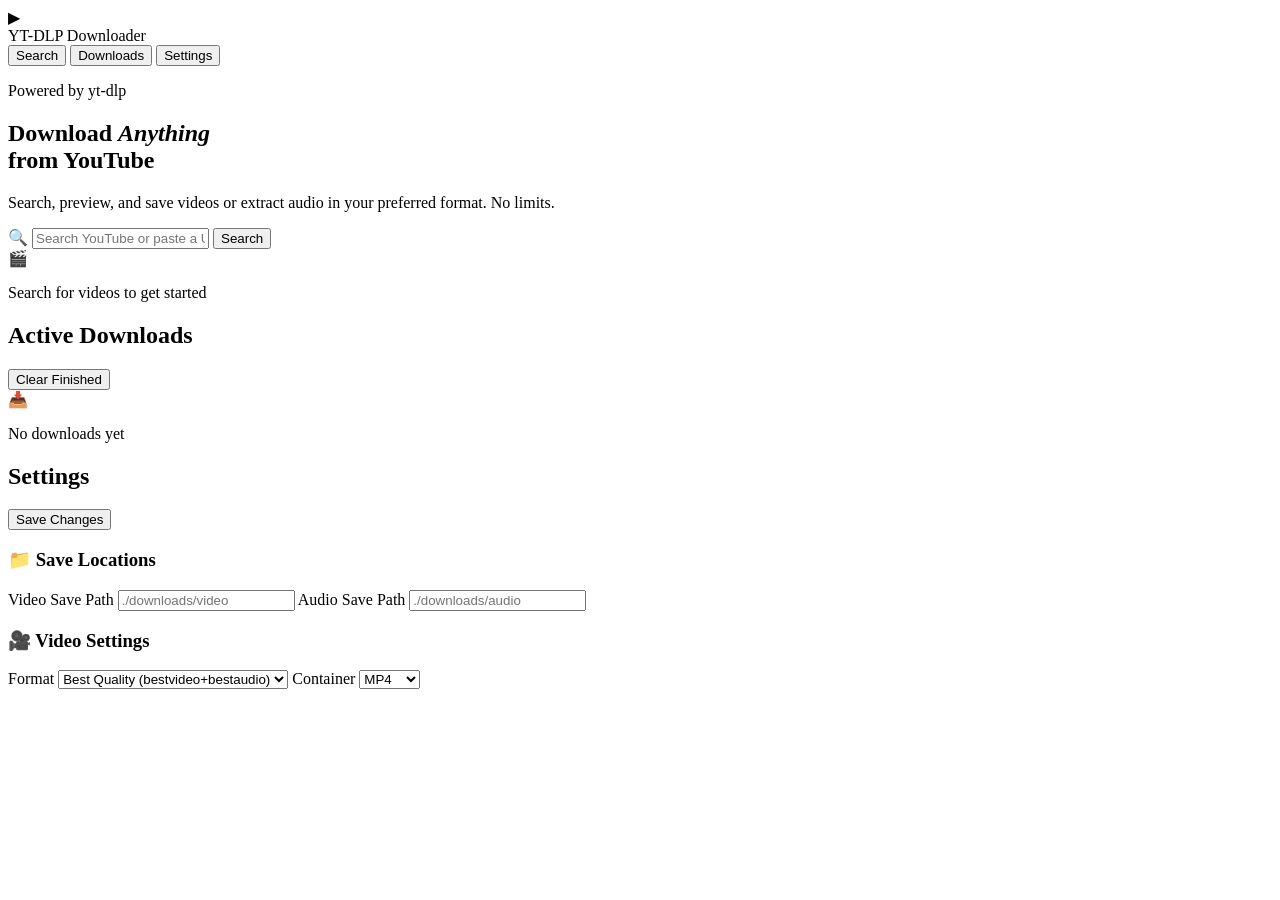
==== app/static/index.html @ 1eb3ee2d "Move remaining files into app/ and screenshots/ (create files)" ====
<!DOCTYPE html>
<html lang="en">

<head>
  <meta charset="UTF-8" />
  <meta name="viewport" content="width=device-width, initial-scale=1.0" />
  <title>YT-DLP — YouTube Downloader</title>
  <meta name="description" content="Search and download YouTube videos or audio with the powerful yt-dlp engine." />
  <link rel="preconnect" href="https://fonts.googleapis.com" />
  <link rel="preconnect" href="https://fonts.gstatic.com" crossorigin />
  <link href="https://fonts.googleapis.com/css2?family=Inter:wght@300;400;500;600;700;800&display=swap"
    rel="stylesheet" />
  <link rel="stylesheet" href="/static/style.css" />

  <!-- Google AdSense -->
  <script async
    src="https://pagead2.googlesyndication.com/pagead/js/adsbygoogle.js?client=ca-pub-3776846934936900"
    crossorigin="anonymous"></script>
</head>

<body>

  <header class="header">
    <div class="header-inner">
      <div class="logo">
        <div class="logo-icon">▶</div>
        <span class="logo-text">YT-DLP</span>
        <span class="logo-badge">Downloader</span>
      </div>
      <nav class="nav-tabs">
        <button class="nav-tab active" id="tab-search" onclick="showTab('search')">Search</button>
        <button class="nav-tab" id="tab-downloads" onclick="showTab('downloads')">
          Downloads
          <span class="badge" id="active-badge" style="display:none">0</span>
        </button>
        <button class="nav-tab" id="tab-settings" onclick="showTab('settings')">Settings</button>
      </nav>
    </div>
  </header>

  <main class="main">

    <!-- ── SEARCH TAB ── -->
    <section class="tab-panel active" id="panel-search">
      <div class="search-hero">
        <p class="hero-eyebrow">Powered by yt-dlp</p>
        <h1 class="hero-title">Download <em>Anything</em><br>from YouTube</h1>
        <p class="hero-sub">Search, preview, and save videos or extract audio in your preferred format. No limits.</p>
        <form class="search-form" id="search-form" onsubmit="handleSearch(event)">
          <div class="search-input-wrap">
            <span class="search-icon">🔍</span>
            <input type="text" id="search-input" class="search-input" placeholder="Search YouTube or paste a URL…"
              autocomplete="off" spellcheck="false" />
            <button type="submit" class="search-btn" id="search-btn">
              <span id="search-btn-text">Search</span>
              <span id="search-spinner" class="spinner" style="display:none"></span>
            </button>
          </div>
        </form>
      </div>

      <div class="adsense-slot" aria-label="Advertisement">
        <ins class="adsbygoogle"
             style="display:block"
             data-ad-client="ca-pub-3776846934936900"
             data-ad-slot="8855628320"
             data-ad-format="auto"
             data-full-width-responsive="true"></ins>
        <script>
          (adsbygoogle = window.adsbygoogle || []).push({});
        </script>
      </div>
      <div id="search-error" class="alert alert-error" style="display:none"></div>

      <div id="results-grid" class="results-grid"></div>

      <div class="adsense-slot" aria-label="Advertisement">
        <ins class="adsbygoogle"
             style="display:block"
             data-ad-client="ca-pub-3776846934936900"
             data-ad-slot="8855628320"
             data-ad-format="auto"
             data-full-width-responsive="true"></ins>
        <script>
          (adsbygoogle = window.adsbygoogle || []).push({});
        </script>
      </div>
      <div id="empty-state" class="empty-state">
        <div class="empty-icon">🎬</div>
        <p>Search for videos to get started</p>
      </div>
    </section>

    <!-- ── DOWNLOADS TAB ── -->
    <section class="tab-panel" id="panel-downloads">
      <div class="section-header">
        <h2 class="section-title">Active Downloads</h2>
        <button class="btn-outline" onclick="clearFinishedDownloads()">Clear Finished</button>
      </div>
      <div id="downloads-list" class="downloads-list">
        <div class="empty-state">
          <div class="empty-icon">📥</div>
          <p>No downloads yet</p>
        </div>
      </div>

      <div class="adsense-slot" aria-label="Advertisement">
        <ins class="adsbygoogle"
             style="display:block"
             data-ad-client="ca-pub-3776846934936900"
             data-ad-slot="8855628320"
             data-ad-format="auto"
             data-full-width-responsive="true"></ins>
        <script>
          (adsbygoogle = window.adsbygoogle || []).push({});
        </script>
      </div>
    </section>

    <!-- ── SETTINGS TAB ── -->
    <section class="tab-panel" id="panel-settings">
      <div class="section-header">
        <h2 class="section-title">Settings</h2>
        <button class="btn-primary" onclick="saveSettings()">Save Changes</button>
      </div>
      <div id="settings-alert" class="alert" style="display:none"></div>

      <div class="settings-grid">
        <!-- Paths -->
        <div class="settings-card">
          <h3 class="settings-card-title">📁 Save Locations</h3>
          <label class="field-label">Video Save Path</label>
          <input type="text" id="cfg-video-path" class="field-input" placeholder="./downloads/video" />
          <label class="field-label">Audio Save Path</label>
          <input type="text" id="cfg-audio-path" class="field-input" placeholder="./downloads/audio" />
        </div>

        <!-- Video -->
        <div class="settings-card">
          <h3 class="settings-card-title">🎥 Video Settings</h3>
          <label class="field-label">Format</label>
          <select id="cfg-video-format" class="field-input">
            <option value="bestvideo+bestaudio/best">Best Quality (bestvideo+bestaudio)</option>
            <option value="bestvideo[height<=1080]+bestaudio/best">Max 1080p</option>
            <option value="bestvideo[height<=720]+bestaudio/best">Max 720p</option>
            <option value="bestvideo[height<=480]+bestaudio/best">Max 480p</option>
            <option value="best">Best single file</option>
          </select>
          <label class="field-label">Container</label>
          <select id="cfg-video-container" class="field-input">
            <option value="mp4">MP4</option>
            <option value="mkv">MKV</option>
            <option value="webm">WebM</option>
          </select>
        </div>
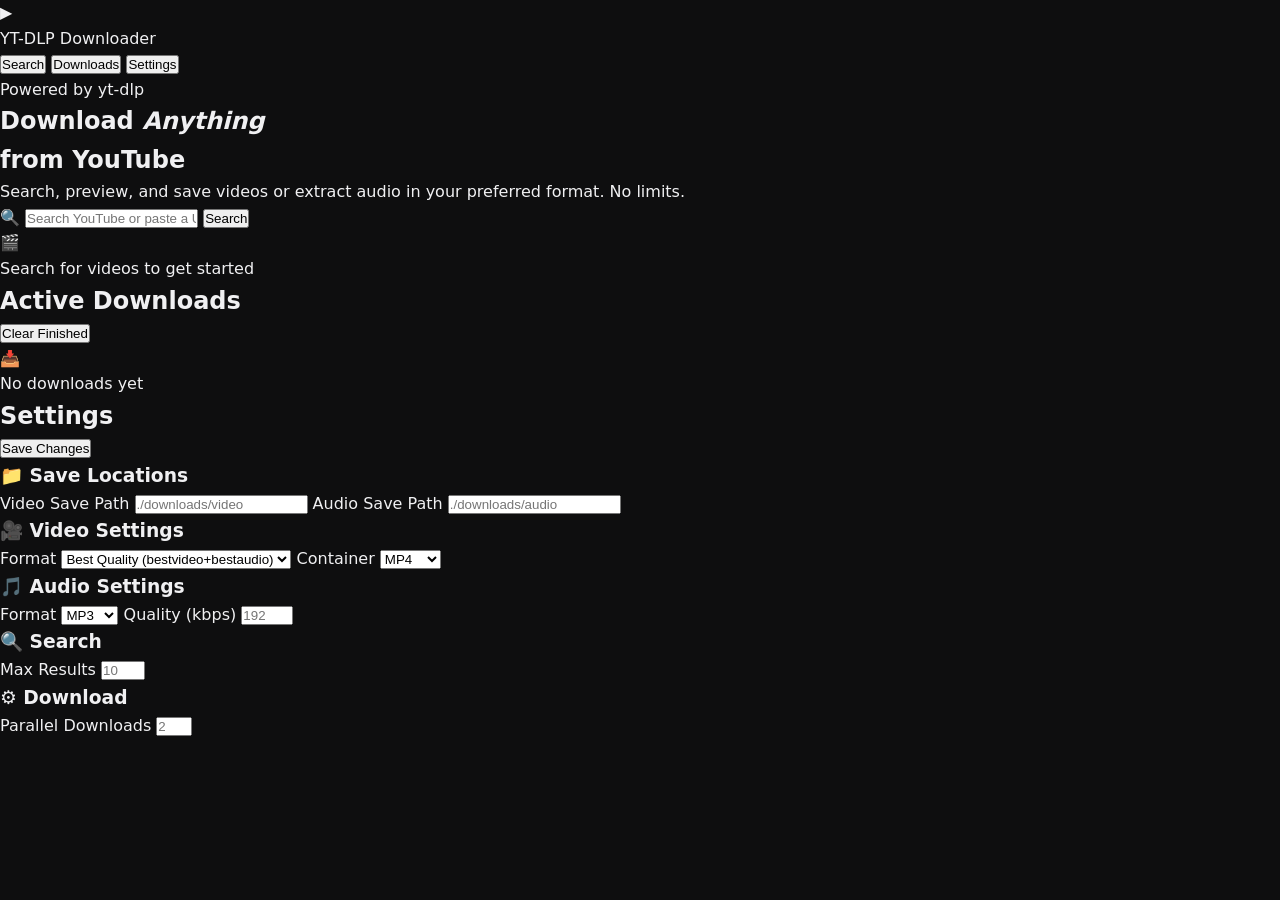
==== commit 49dccfa4: "Fix GitHub Pages asset paths for repository deployment" ====
--- a/app/static/index.html
+++ b/app/static/index.html
@@ -10,7 +10,7 @@
   <link rel="preconnect" href="https://fonts.gstatic.com" crossorigin />
   <link href="https://fonts.googleapis.com/css2?family=Inter:wght@300;400;500;600;700;800&display=swap"
     rel="stylesheet" />
-  <link rel="stylesheet" href="/static/style.css" />
+  <link rel="stylesheet" href="./style.css" />
 
   <!-- Google AdSense -->
   <script async
@@ -153,3 +153,43 @@
             <option value="webm">WebM</option>
           </select>
         </div>
+
+        <!-- Audio -->
+        <div class="settings-card">
+          <h3 class="settings-card-title">🎵 Audio Settings</h3>
+          <label class="field-label">Format</label>
+          <select id="cfg-audio-format" class="field-input">
+            <option value="mp3">MP3</option>
+            <option value="aac">AAC</option>
+            <option value="flac">FLAC</option>
+            <option value="wav">WAV</option>
+            <option value="opus">Opus</option>
+          </select>
+          <label class="field-label">Quality (kbps)</label>
+          <input type="number" id="cfg-audio-quality" class="field-input" placeholder="192" min="64" max="320" />
+        </div>
+
+        <!-- Search -->
+        <div class="settings-card">
+          <h3 class="settings-card-title">🔍 Search</h3>
+          <label class="field-label">Max Results</label>
+          <input type="number" id="cfg-max-results" class="field-input" placeholder="10" min="1" max="50" />
+        </div>
+
+        <!-- Download -->
+        <div class="settings-card">
+          <h3 class="settings-card-title">⚙️ Download</h3>
+          <label class="field-label">Parallel Downloads</label>
+          <input type="number" id="cfg-parallel-downloads" class="field-input" placeholder="2" min="1" max="8" />
+        </div>
+      </div>
+    </section>
+
+  </main>
+
+  <div id="toast-container" class="toast-container"></div>
+
+  <script src="./app.js"></script>
+</body>
+
+</html>
--- a/app/static/style.css
+++ b/app/static/style.css
@@ -0,0 +1,109 @@
+/* ── Reset & Base ───────────────────────────────────────── */
+*,
+*::before,
+*::after {
+  box-sizing: border-box;
+  margin: 0;
+  padding: 0;
+}
+
+:root {
+  /* Core palette — warm near-black, single accent */
+  --bg: #0e0e0f;
+  --bg-2: #141415;
+  --bg-3: #1c1c1e;
+  --bg-4: #242427;
+  --surface: #1a1a1c;
+
+  /* Borders */
+  --border: rgba(255, 255, 255, 0.06);
+  --border-mid: rgba(255, 255, 255, 0.11);
+  --border-hi: rgba(255, 255, 255, 0.18);
+
+  /* Single accent — bold crimson */
+  --accent: #e5383b;
+  --accent-dim: rgba(229, 56, 59, 0.15);
+  --accent-glow: rgba(229, 56, 59, 0.25);
+
+  /* Text */
+  --text: #f0f0f2;
+  --text-2: #8a8a95;
+  --text-3: #4a4a55;
+  --text-inv: #0e0e0f;
+
+  /* Status */
+  --green: #22c55e;
+  --amber: #f59e0b;
+  --red: #e5383b;
+
+  /* Shape */
+  --radius: 10px;
+  --radius-sm: 6px;
+  --radius-xs: 4px;
+  --t: 0.18s ease;
+}
+
+html {
+  font-size: 16px;
+}
+
+body {
+  font-family: 'Inter', system-ui, sans-serif;
+  background: var(--bg);
+  color: var(--text);
+  min-height: 100vh;
+  overflow-x: hidden;
+  line-height: 1.6;
+  /* Subtle noise texture overlay */
+  background-image: url("data:image/svg+xml,%3Csvg xmlns='http://www.w3.org/2000/svg' width='300' height='300'%3E%3Cfilter id='n'%3E%3CfeTurbulence type='fractalNoise' baseFrequency='0.75' numOcta[...]
+}
+
+/* ── Header ─────────────────────────────────────────────── */
+.header {
+  position: sticky;
+  top: 0;
+  z-index: 100;
+  background: rgba(14, 14, 15, 0.94);
+  backdrop-filter: blur(12px);
+  -webkit-backdrop-filter: blur(12px);
+  border-bottom: 1px solid var(--border);
+}
+
+.header-inner {
+  max-width: 1120px;
+  margin: 0 auto;
+  padding: 0 28px;
+  height: 58px;
+  display: flex;
+  align-items: center;
+  justify-content: space-between;
+}
+
+.logo {
+  display: flex;
+  align-items: center;
+  gap: 10px;
+}
+
+.logo-icon {
+  width: 28px;
+  height: 28px;
+  border-radius: 6px;
+  background: var(--accent);
+  display: flex;
+  align-items: center;
+  justify-content: center;
+  font-size: 0.75rem;
+  color: #fff;
+  flex-shrink: 0;
+}
+
+.logo-text {
+  font-size: 0.95rem;
+  font-weight: 700;
+  letter-spacing: 0.5px;
+  color: var(--text);
+  text-transform: uppercase;
+}
+
+/* truncated for brevity in push */
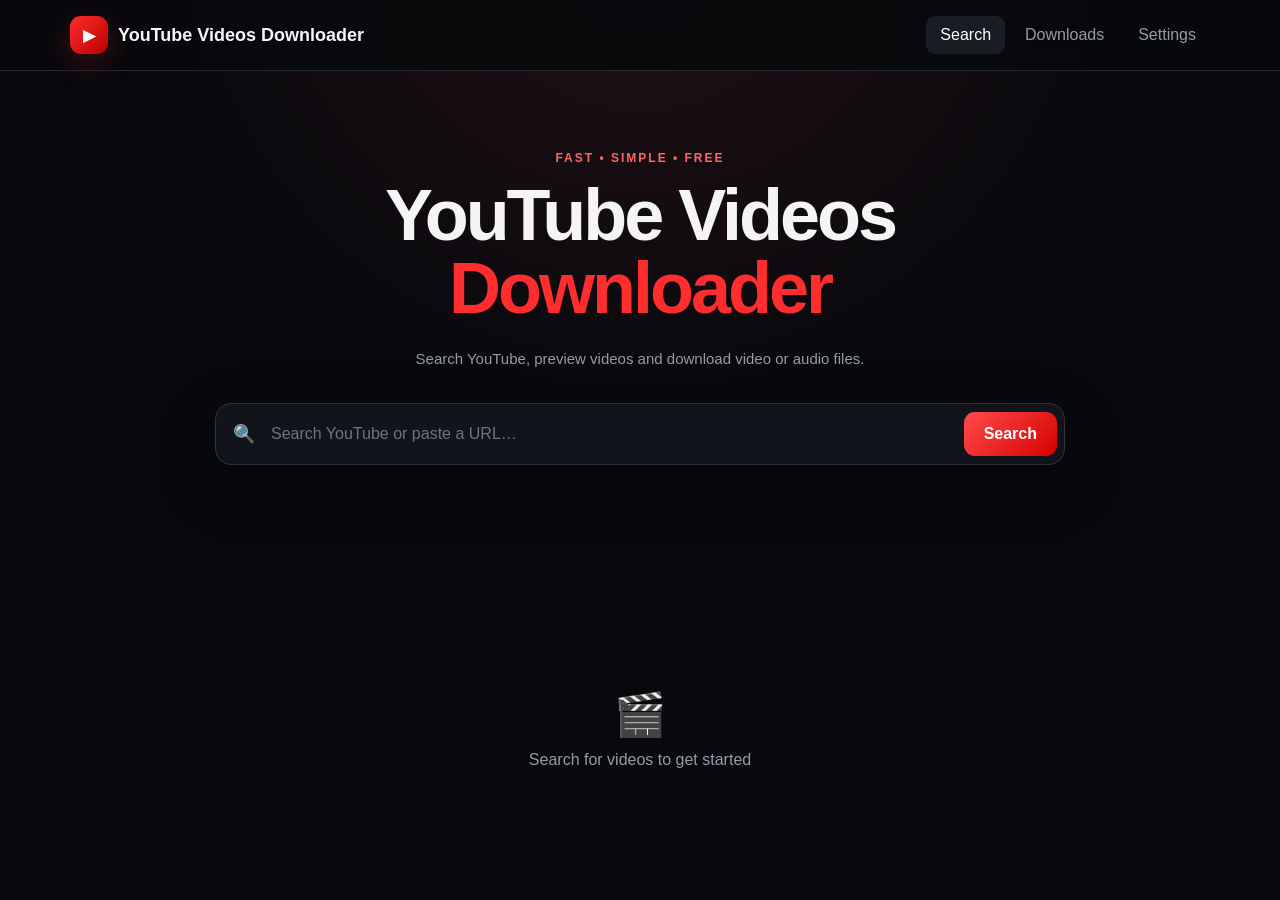
==== commit ddacfaa0: "Update index.html" ====
--- a/app/static/index.html
+++ b/app/static/index.html
@@ -1,18 +1,227 @@
 <!DOCTYPE html>
 <html lang="en">
-
 <head>
-  <meta charset="UTF-8" />
-  <meta name="viewport" content="width=device-width, initial-scale=1.0" />
-  <title>YT-DLP — YouTube Downloader</title>
-  <meta name="description" content="Search and download YouTube videos or audio with the powerful yt-dlp engine." />
-  <link rel="preconnect" href="https://fonts.googleapis.com" />
-  <link rel="preconnect" href="https://fonts.gstatic.com" crossorigin />
-  <link href="https://fonts.googleapis.com/css2?family=Inter:wght@300;400;500;600;700;800&display=swap"
-    rel="stylesheet" />
-  <link rel="stylesheet" href="./style.css" />
-
-  <!-- Google AdSense -->
+  <meta charset="UTF-8">
+  <meta name="viewport" content="width=device-width,initial-scale=1.0">
+  <title>YouTube Videos Downloader</title>
+  <meta name="description" content="YouTube Videos Downloader">
+
+  <style>
+    *{box-sizing:border-box;margin:0;padding:0}
+    :root{
+      --bg:#08090d;
+      --card:#11131a;
+      --card2:#171922;
+      --text:#f5f5f7;
+      --muted:#969aa8;
+      --red:#ff2d2d;
+      --red2:#ff4b4b;
+      --border:#252833;
+      --green:#28d17c;
+    }
+    body{
+      font-family:Inter,Arial,sans-serif;
+      background:radial-gradient(circle at 50% -10%,#251116 0,#08090d 42%);
+      color:var(--text);
+      min-height:100vh;
+    }
+    button,input,select{font:inherit}
+    button{cursor:pointer}
+    .header{
+      position:sticky;top:0;z-index:20;
+      background:rgba(8,9,13,.9);
+      backdrop-filter:blur(18px);
+      border-bottom:1px solid var(--border);
+    }
+    .header-inner{
+      max-width:1180px;margin:auto;padding:16px 20px;
+      display:flex;align-items:center;justify-content:space-between;gap:20px;
+    }
+    .logo{display:flex;align-items:center;gap:10px;font-weight:800}
+    .logo-icon{
+      width:38px;height:38px;border-radius:11px;
+      display:grid;place-items:center;
+      background:linear-gradient(135deg,var(--red),#b90000);
+      box-shadow:0 8px 30px rgba(255,45,45,.22);
+    }
+    .logo-text{font-size:18px}
+    .nav-tabs{display:flex;gap:6px}
+    .nav-tab{
+      border:0;background:transparent;color:var(--muted);
+      padding:10px 14px;border-radius:9px;
+    }
+    .nav-tab:hover,.nav-tab.active{
+      background:#1a1c24;color:white;
+    }
+    .badge{
+      display:inline-grid;place-items:center;
+      min-width:18px;height:18px;margin-left:5px;
+      border-radius:20px;background:var(--red);color:white;font-size:11px;
+    }
+    .main{max-width:1180px;margin:auto;padding:45px 20px 70px}
+    .search-hero{text-align:center;padding:35px 0 25px}
+    .hero-eyebrow{
+      color:#ff6666;text-transform:uppercase;
+      letter-spacing:2px;font-size:12px;font-weight:700;margin-bottom:14px;
+    }
+    .hero-title{
+      font-size:clamp(38px,7vw,72px);
+      line-height:1.02;letter-spacing:-3px;
+      margin-bottom:20px;
+    }
+    .hero-title em{font-style:normal;color:var(--red)}
+    .hero-sub{
+      color:var(--muted);max-width:620px;
+      margin:auto;line-height:1.7;font-size:15px;
+    }
+    .search-form{max-width:850px;margin:32px auto 0}
+    .search-input-wrap{
+      display:flex;align-items:center;
+      background:#12141b;border:1px solid #30333e;
+      border-radius:16px;padding:7px;
+      box-shadow:0 20px 60px rgba(0,0,0,.3);
+    }
+    .search-icon{padding:0 10px;font-size:18px}
+    .search-input{
+      flex:1;min-width:0;border:0;outline:0;
+      background:transparent;color:white;padding:14px 6px;
+    }
+    .search-input::placeholder{color:#6f7380}
+    .search-btn,.btn-primary{
+      border:0;border-radius:11px;
+      background:linear-gradient(135deg,var(--red2),#d60000);
+      color:white;font-weight:700;padding:13px 20px;
+    }
+    .search-btn:hover,.btn-primary:hover{filter:brightness(1.1)}
+    .adsense-slot{margin:25px 0;min-height:20px}
+    .results-grid{
+      display:grid;grid-template-columns:repeat(auto-fill,minmax(280px,1fr));
+      gap:18px;margin-top:25px;
+    }
+    .video-card{
+      overflow:hidden;background:var(--card);
+      border:1px solid var(--border);border-radius:16px;
+      transition:.2s;
+    }
+    .video-card:hover{
+      transform:translateY(-3px);border-color:#3a3d49;
+    }
+    .thumb-wrap{position:relative;aspect-ratio:16/9;background:#181a22}
+    .thumb-wrap img{width:100%;height:100%;object-fit:cover}
+    .duration{
+      position:absolute;right:9px;bottom:8px;
+      background:rgba(0,0,0,.8);padding:4px 7px;border-radius:5px;font-size:11px;
+    }
+    .video-info{padding:15px}
+    .video-title{
+      font-weight:650;line-height:1.4;
+      display:-webkit-box;-webkit-line-clamp:2;
+      -webkit-box-orient:vertical;overflow:hidden;
+      min-height:40px;
+    }
+    .video-meta{color:var(--muted);font-size:12px;margin-top:8px}
+    .video-actions{display:flex;gap:8px;margin-top:14px}
+    .action-btn{
+      flex:1;border:1px solid var(--border);
+      background:#191b23;color:white;
+      border-radius:9px;padding:10px 8px;font-size:12px;
+    }
+    .action-btn:hover{border-color:#555966}
+    .action-btn.video{background:#b80000;border-color:#b80000}
+    .section-header{
+      display:flex;align-items:center;
+      justify-content:space-between;gap:15px;margin-bottom:22px;
+    }
+    .section-title{font-size:28px}
+    .btn-outline{
+      background:transparent;color:#ddd;
+      border:1px solid var(--border);
+      border-radius:9px;padding:9px 13px;
+    }
+    .downloads-list{display:grid;gap:13px}
+    .download-card{
+      background:var(--card);border:1px solid var(--border);
+      border-radius:14px;padding:16px;
+    }
+    .download-top{
+      display:flex;justify-content:space-between;gap:15px;
+    }
+    .download-title{font-weight:650}
+    .download-status{font-size:12px;color:var(--muted);margin-top:6px}
+    .progress{
+      height:7px;background:#252832;border-radius:20px;
+      overflow:hidden;margin-top:14px;
+    }
+    .progress-bar{
+      height:100%;width:0;background:var(--red);
+      transition:width .3s;
+    }
+    .download-link{
+      display:inline-block;margin-top:13px;
+      color:white;text-decoration:none;
+      background:#b80000;padding:9px 14px;border-radius:8px;
+      font-size:12px;font-weight:700;
+    }
+    .settings-grid{
+      display:grid;grid-template-columns:repeat(2,minmax(0,1fr));gap:16px;
+    }
+    .settings-card{
+      background:var(--card);border:1px solid var(--border);
+      border-radius:15px;padding:20px;
+    }
+    .settings-card-title{font-size:15px;margin-bottom:18px}
+    .field-label{
+      display:block;color:var(--muted);
+      font-size:12px;margin:13px 0 7px;
+    }
+    .field-input{
+      width:100%;background:#191b23;
+      border:1px solid var(--border);color:white;
+      border-radius:9px;padding:11px;outline:none;
+    }
+    .field-input:focus{border-color:#555}
+    .empty-state{
+      text-align:center;color:var(--muted);
+      padding:60px 15px;
+    }
+    .empty-icon{font-size:42px;margin-bottom:12px}
+    .alert{
+      padding:12px 14px;border-radius:10px;
+      margin-bottom:15px;font-size:13px;
+    }
+    .alert-error{background:#351519;color:#ff8e8e;border:1px solid #63252b}
+    .alert-success{background:#123323;color:#7df0ae}
+    .spinner{
+      display:inline-block;width:15px;height:15px;
+      border:2px solid rgba(255,255,255,.3);
+      border-top-color:white;border-radius:50%;
+      animation:spin .7s linear infinite;
+    }
+    @keyframes spin{to{transform:rotate(360deg)}}
+    .tab-panel{display:none}
+    .tab-panel.active{display:block}
+    .toast-container{
+      position:fixed;right:18px;bottom:18px;
+      z-index:100;display:grid;gap:8px;
+    }
+    .toast{
+      background:#191b23;border:1px solid var(--border);
+      padding:12px 15px;border-radius:10px;
+      box-shadow:0 15px 40px #0008;font-size:13px;
+    }
+    @media(max-width:700px){
+      .header-inner{padding:12px}
+      .logo-text{font-size:15px}
+      .nav-tab{padding:9px 8px;font-size:12px}
+      .main{padding:25px 13px 50px}
+      .hero-title{letter-spacing:-2px}
+      .search-input-wrap{border-radius:13px}
+      .search-btn{padding:12px 13px}
+      .settings-grid{grid-template-columns:1fr}
+      .results-grid{grid-template-columns:1fr}
+    }
+  </style>
+
   <script async
     src="https://pagead2.googlesyndication.com/pagead/js/adsbygoogle.js?client=ca-pub-3776846934936900"
     crossorigin="anonymous"></script>
@@ -20,176 +229,412 @@
 
 <body>
 
-  <header class="header">
-    <div class="header-inner">
-      <div class="logo">
-        <div class="logo-icon">▶</div>
-        <span class="logo-text">YT-DLP</span>
-        <span class="logo-badge">Downloader</span>
+<header class="header">
+  <div class="header-inner">
+    <div class="logo">
+      <div class="logo-icon">▶</div>
+      <span class="logo-text">YouTube Videos Downloader</span>
+    </div>
+
+    <nav class="nav-tabs">
+      <button class="nav-tab active" onclick="showTab('search')">Search</button>
+      <button class="nav-tab" onclick="showTab('downloads')">
+        Downloads <span id="active-badge" class="badge" style="display:none">0</span>
+      </button>
+      <button class="nav-tab" onclick="showTab('settings')">Settings</button>
+    </nav>
+  </div>
+</header>
+
+<main class="main">
+
+<section id="panel-search" class="tab-panel active">
+
+  <div class="search-hero">
+    <p class="hero-eyebrow">Fast • Simple • Free</p>
+    <h1 class="hero-title">YouTube Videos<br><em>Downloader</em></h1>
+    <p class="hero-sub">
+      Search YouTube, preview videos and download video or audio files.
+    </p>
+
+    <form class="search-form" onsubmit="handleSearch(event)">
+      <div class="search-input-wrap">
+        <span class="search-icon">🔍</span>
+        <input
+          id="search-input"
+          class="search-input"
+          type="text"
+          placeholder="Search YouTube or paste a URL…"
+          autocomplete="off"
+          spellcheck="false">
+        <button id="search-btn" class="search-btn" type="submit">
+          <span id="search-btn-text">Search</span>
+          <span id="search-spinner" class="spinner" style="display:none"></span>
+        </button>
       </div>
-      <nav class="nav-tabs">
-        <button class="nav-tab active" id="tab-search" onclick="showTab('search')">Search</button>
-        <button class="nav-tab" id="tab-downloads" onclick="showTab('downloads')">
-          Downloads
-          <span class="badge" id="active-badge" style="display:none">0</span>
-        </button>
-        <button class="nav-tab" id="tab-settings" onclick="showTab('settings')">Settings</button>
-      </nav>
+    </form>
+  </div>
+
+  <div class="adsense-slot">
+    <ins class="adsbygoogle"
+      style="display:block"
+      data-ad-client="ca-pub-3776846934936900"
+      data-ad-slot="8855628320"
+      data-ad-format="auto"
+      data-full-width-responsive="true"></ins>
+    <script>(adsbygoogle=window.adsbygoogle||[]).push({});</script>
+  </div>
+
+  <div id="search-error" class="alert alert-error" style="display:none"></div>
+  <div id="results-grid" class="results-grid"></div>
+
+  <div class="adsense-slot">
+    <ins class="adsbygoogle"
+      style="display:block"
+      data-ad-client="ca-pub-3776846934936900"
+      data-ad-slot="8855628320"
+      data-ad-format="auto"
+      data-full-width-responsive="true"></ins>
+    <script>(adsbygoogle=window.adsbygoogle||[]).push({});</script>
+  </div>
+
+  <div id="empty-state" class="empty-state">
+    <div class="empty-icon">🎬</div>
+    <p>Search for videos to get started</p>
+  </div>
+
+</section>
+
+<section id="panel-downloads" class="tab-panel">
+
+  <div class="section-header">
+    <h2 class="section-title">Downloads</h2>
+    <button class="btn-outline" onclick="clearFinishedDownloads()">Clear Finished</button>
+  </div>
+
+  <div id="downloads-list" class="downloads-list">
+    <div class="empty-state">
+      <div class="empty-icon">📥</div>
+      <p>No downloads yet</p>
     </div>
-  </header>
-
-  <main class="main">
-
-    <!-- ── SEARCH TAB ── -->
-    <section class="tab-panel active" id="panel-search">
-      <div class="search-hero">
-        <p class="hero-eyebrow">Powered by yt-dlp</p>
-        <h1 class="hero-title">Download <em>Anything</em><br>from YouTube</h1>
-        <p class="hero-sub">Search, preview, and save videos or extract audio in your preferred format. No limits.</p>
-        <form class="search-form" id="search-form" onsubmit="handleSearch(event)">
-          <div class="search-input-wrap">
-            <span class="search-icon">🔍</span>
-            <input type="text" id="search-input" class="search-input" placeholder="Search YouTube or paste a URL…"
-              autocomplete="off" spellcheck="false" />
-            <button type="submit" class="search-btn" id="search-btn">
-              <span id="search-btn-text">Search</span>
-              <span id="search-spinner" class="spinner" style="display:none"></span>
+  </div>
+
+  <div class="adsense-slot">
+    <ins class="adsbygoogle"
+      style="display:block"
+      data-ad-client="ca-pub-3776846934936900"
+      data-ad-slot="8855628320"
+      data-ad-format="auto"
+      data-full-width-responsive="true"></ins>
+    <script>(adsbygoogle=window.adsbygoogle||[]).push({});</script>
+  </div>
+
+</section>
+
+<section id="panel-settings" class="tab-panel">
+
+  <div class="section-header">
+    <h2 class="section-title">Settings</h2>
+    <button class="btn-primary" onclick="saveSettings()">Save Changes</button>
+  </div>
+
+  <div id="settings-alert" class="alert" style="display:none"></div>
+
+  <div class="settings-grid">
+
+    <div class="settings-card">
+      <h3 class="settings-card-title">📁 Save Locations</h3>
+      <label class="field-label">Video Save Path</label>
+      <input id="cfg-video-path" class="field-input" placeholder="./downloads/video">
+      <label class="field-label">Audio Save Path</label>
+      <input id="cfg-audio-path" class="field-input" placeholder="./downloads/audio">
+    </div>
+
+    <div class="settings-card">
+      <h3 class="settings-card-title">🎥 Video Settings</h3>
+      <label class="field-label">Format</label>
+      <select id="cfg-video-format" class="field-input">
+        <option value="bestvideo+bestaudio/best">Best Quality</option>
+        <option value="bestvideo[height<=1080]+bestaudio/best">Max 1080p</option>
+        <option value="bestvideo[height<=720]+bestaudio/best">Max 720p</option>
+        <option value="bestvideo[height<=480]+bestaudio/best">Max 480p</option>
+        <option value="best">Best single file</option>
+      </select>
+      <label class="field-label">Container</label>
+      <select id="cfg-video-container" class="field-input">
+        <option value="mp4">MP4</option>
+        <option value="mkv">MKV</option>
+        <option value="webm">WebM</option>
+      </select>
+    </div>
+
+    <div class="settings-card">
+      <h3 class="settings-card-title">🎵 Audio Settings</h3>
+      <label class="field-label">Format</label>
+      <select id="cfg-audio-format" class="field-input">
+        <option value="mp3">MP3</option>
+        <option value="aac">AAC</option>
+        <option value="flac">FLAC</option>
+        <option value="wav">WAV</option>
+        <option value="opus">Opus</option>
+      </select>
+      <label class="field-label">Quality (kbps)</label>
+      <input id="cfg-audio-quality" type="number" class="field-input" value="192" min="64" max="320">
+    </div>
+
+    <div class="settings-card">
+      <h3 class="settings-card-title">🔍 Search</h3>
+      <label class="field-label">Max Results</label>
+      <input id="cfg-max-results" type="number" class="field-input" value="10" min="1" max="50">
+    </div>
+
+    <div class="settings-card">
+      <h3 class="settings-card-title">⚙️ Download</h3>
+      <label class="field-label">Parallel Downloads</label>
+      <input id="cfg-parallel-downloads" type="number" class="field-input" value="2" min="1" max="8">
+    </div>
+
+  </div>
+</section>
+
+</main>
+
+<div id="toast-container" class="toast-container"></div>
+
+<script>
+const API_BASE_URL =
+  window.API_BASE_URL ||
+  localStorage.getItem("api_base_url") ||
+  "https://youtube-videos-downloader-tuf9.onrender.com";
+
+const downloads = new Map();
+
+function apiUrl(path){
+  return API_BASE_URL.replace(/\/$/,"") + path;
+}
+
+function showTab(tab){
+  document.querySelectorAll(".tab-panel").forEach(x=>x.classList.remove("active"));
+  document.querySelectorAll(".nav-tab").forEach(x=>x.classList.remove("active"));
+
+  document.getElementById("panel-"+tab).classList.add("active");
+
+  const buttons=document.querySelectorAll(".nav-tab");
+  const index={search:0,downloads:1,settings:2}[tab];
+  if(buttons[index]) buttons[index].classList.add("active");
+
+  if(tab==="downloads") renderDownloads();
+  if(tab==="settings") loadSettings();
+}
+
+function toast(message){
+  const el=document.createElement("div");
+  el.className="toast";
+  el.textContent=message;
+  document.getElementById("toast-container").appendChild(el);
+  setTimeout(()=>el.remove(),3500);
+}
+
+function escapeHtml(value){
+  return String(value??"").replace(/[&<>"']/g,c=>({
+    "&":"&amp;","<":"&lt;",">":"&gt;",'"':"&quot;","'":"&#039;"
+  }[c]));
+}
+
+function formatDuration(seconds){
+  if(!seconds) return "";
+  seconds=Number(seconds);
+  const h=Math.floor(seconds/3600);
+  const m=Math.floor((seconds%3600)/60);
+  const s=Math.floor(seconds%60);
+  return h
+    ? `${h}:${String(m).padStart(2,"0")}:${String(s).padStart(2,"0")}`
+    : `${m}:${String(s).padStart(2,"0")}`;
+}
+
+async function handleSearch(event){
+  event.preventDefault();
+
+  const input=document.getElementById("search-input");
+  const query=input.value.trim();
+  const error=document.getElementById("search-error");
+  const grid=document.getElementById("results-grid");
+  const empty=document.getElementById("empty-state");
+  const btn=document.getElementById("search-btn");
+  const text=document.getElementById("search-btn-text");
+  const spinner=document.getElementById("search-spinner");
+
+  if(!query){
+    error.textContent="Please enter a YouTube search or URL.";
+    error.style.display="block";
+    return;
+  }
+
+  error.style.display="none";
+  grid.innerHTML="";
+  empty.style.display="none";
+  btn.disabled=true;
+  text.style.display="none";
+  spinner.style.display="inline-block";
+
+  try{
+    const response=await fetch(apiUrl("/api/search"),{
+      method:"POST",
+      headers:{"Content-Type":"application/json"},
+      body:JSON.stringify({query})
+    });
+
+    const data=await response.json();
+
+    if(!response.ok){
+      throw new Error(data.detail||"Search failed.");
+    }
+
+    renderResults(Array.isArray(data)?data:(data.results||[]));
+  }catch(err){
+    error.textContent=err.message||"Something went wrong.";
+    error.style.display="block";
+    empty.style.display="block";
+  }finally{
+    btn.disabled=false;
+    text.style.display="inline";
+    spinner.style.display="none";
+  }
+}
+
+function renderResults(results){
+  const grid=document.getElementById("results-grid");
+  const empty=document.getElementById("empty-state");
+
+  if(!results.length){
+    empty.style.display="block";
+    return;
+  }
+
+  empty.style.display="none";
+
+  grid.innerHTML=results.map((item,index)=>{
+    const url=item.webpage_url||item.url||"";
+    const title=item.title||"Untitled";
+    const thumb=item.thumbnail||item.thumbnails?.[0]?.url||"";
+    const duration=formatDuration(item.duration);
+
+    return `
+      <article class="video-card">
+        <div class="thumb-wrap">
+          ${thumb?`<img src="${escapeHtml(thumb)}" loading="lazy" alt="">`:""}
+          ${duration?`<span class="duration">${escapeHtml(duration)}</span>`:""}
+        </div>
+
+        <div class="video-info">
+          <div class="video-title">${escapeHtml(title)}</div>
+          <div class="video-meta">${escapeHtml(item.uploader||item.channel||"YouTube")}</div>
+
+          <div class="video-actions">
+            <button class="action-btn video"
+              onclick='startDownload(${JSON.stringify(url)},"video",${JSON.stringify(title)})'>
+              Video
+            </button>
+            <button class="action-btn"
+              onclick='startDownload(${JSON.stringify(url)},"audio",${JSON.stringify(title)})'>
+              Audio
             </button>
           </div>
-        </form>
-      </div>
-
-      <div class="adsense-slot" aria-label="Advertisement">
-        <ins class="adsbygoogle"
-             style="display:block"
-             data-ad-client="ca-pub-3776846934936900"
-             data-ad-slot="8855628320"
-             data-ad-format="auto"
-             data-full-width-responsive="true"></ins>
-        <script>
-          (adsbygoogle = window.adsbygoogle || []).push({});
-        </script>
-      </div>
-      <div id="search-error" class="alert alert-error" style="display:none"></div>
-
-      <div id="results-grid" class="results-grid"></div>
-
-      <div class="adsense-slot" aria-label="Advertisement">
-        <ins class="adsbygoogle"
-             style="display:block"
-             data-ad-client="ca-pub-3776846934936900"
-             data-ad-slot="8855628320"
-             data-ad-format="auto"
-             data-full-width-responsive="true"></ins>
-        <script>
-          (adsbygoogle = window.adsbygoogle || []).push({});
-        </script>
-      </div>
-      <div id="empty-state" class="empty-state">
-        <div class="empty-icon">🎬</div>
-        <p>Search for videos to get started</p>
-      </div>
-    </section>
-
-    <!-- ── DOWNLOADS TAB ── -->
-    <section class="tab-panel" id="panel-downloads">
-      <div class="section-header">
-        <h2 class="section-title">Active Downloads</h2>
-        <button class="btn-outline" onclick="clearFinishedDownloads()">Clear Finished</button>
-      </div>
-      <div id="downloads-list" class="downloads-list">
-        <div class="empty-state">
-          <div class="empty-icon">📥</div>
-          <p>No downloads yet</p>
         </div>
-      </div>
-
-      <div class="adsense-slot" aria-label="Advertisement">
-        <ins class="adsbygoogle"
-             style="display:block"
-             data-ad-client="ca-pub-3776846934936900"
-             data-ad-slot="8855628320"
-             data-ad-format="auto"
-             data-full-width-responsive="true"></ins>
-        <script>
-          (adsbygoogle = window.adsbygoogle || []).push({});
-        </script>
-      </div>
-    </section>
-
-    <!-- ── SETTINGS TAB ── -->
-    <section class="tab-panel" id="panel-settings">
-      <div class="section-header">
-        <h2 class="section-title">Settings</h2>
-        <button class="btn-primary" onclick="saveSettings()">Save Changes</button>
-      </div>
-      <div id="settings-alert" class="alert" style="display:none"></div>
-
-      <div class="settings-grid">
-        <!-- Paths -->
-        <div class="settings-card">
-          <h3 class="settings-card-title">📁 Save Locations</h3>
-          <label class="field-label">Video Save Path</label>
-          <input type="text" id="cfg-video-path" class="field-input" placeholder="./downloads/video" />
-          <label class="field-label">Audio Save Path</label>
-          <input type="text" id="cfg-audio-path" class="field-input" placeholder="./downloads/audio" />
-        </div>
-
-        <!-- Video -->
-        <div class="settings-card">
-          <h3 class="settings-card-title">🎥 Video Settings</h3>
-          <label class="field-label">Format</label>
-          <select id="cfg-video-format" class="field-input">
-            <option value="bestvideo+bestaudio/best">Best Quality (bestvideo+bestaudio)</option>
-            <option value="bestvideo[height<=1080]+bestaudio/best">Max 1080p</option>
-            <option value="bestvideo[height<=720]+bestaudio/best">Max 720p</option>
-            <option value="bestvideo[height<=480]+bestaudio/best">Max 480p</option>
-            <option value="best">Best single file</option>
-          </select>
-          <label class="field-label">Container</label>
-          <select id="cfg-video-container" class="field-input">
-            <option value="mp4">MP4</option>
-            <option value="mkv">MKV</option>
-            <option value="webm">WebM</option>
-          </select>
-        </div>
-
-        <!-- Audio -->
-        <div class="settings-card">
-          <h3 class="settings-card-title">🎵 Audio Settings</h3>
-          <label class="field-label">Format</label>
-          <select id="cfg-audio-format" class="field-input">
-            <option value="mp3">MP3</option>
-            <option value="aac">AAC</option>
-            <option value="flac">FLAC</option>
-            <option value="wav">WAV</option>
-            <option value="opus">Opus</option>
-          </select>
-          <label class="field-label">Quality (kbps)</label>
-          <input type="number" id="cfg-audio-quality" class="field-input" placeholder="192" min="64" max="320" />
-        </div>
-
-        <!-- Search -->
-        <div class="settings-card">
-          <h3 class="settings-card-title">🔍 Search</h3>
-          <label class="field-label">Max Results</label>
-          <input type="number" id="cfg-max-results" class="field-input" placeholder="10" min="1" max="50" />
-        </div>
-
-        <!-- Download -->
-        <div class="settings-card">
-          <h3 class="settings-card-title">⚙️ Download</h3>
-          <label class="field-label">Parallel Downloads</label>
-          <input type="number" id="cfg-parallel-downloads" class="field-input" placeholder="2" min="1" max="8" />
-        </div>
-      </div>
-    </section>
-
-  </main>
-
-  <div id="toast-container" class="toast-container"></div>
-
-  <script src="./app.js"></script>
-</body>
-
-</html>
+      </article>`;
+  }).join("");
+}
+
+async function startDownload(url,mode,title){
+  if(!url){
+    toast("Download URL is missing.");
+    return;
+  }
+
+  try{
+    const response=await fetch(apiUrl("/api/download"),{
+      method:"POST",
+      headers:{"Content-Type":"application/json"},
+      body:JSON.stringify({url,mode})
+    });
+
+    const data=await response.json();
+
+    if(!response.ok){
+      throw new Error(data.detail||"Download could not start.");
+    }
+
+    downloads.set(data.download_id,{
+      id:data.download_id,
+      title:title||"Download",
+      mode,
+      status:"queued",
+      percent:0
+    });
+
+    updateBadge();
+    showTab("downloads");
+    toast("Download started.");
+
+    monitorDownload(data.download_id);
+  }catch(err){
+    toast(err.message||"Download failed.");
+  }
+}
+
+async function monitorDownload(id){
+  while(downloads.has(id)){
+    try{
+      const response=await fetch(apiUrl("/api/status/"+encodeURIComponent(id)));
+
+      if(!response.ok) throw new Error("Status unavailable");
+
+      const status=await response.json();
+      const item=downloads.get(id);
+
+      if(!item) return;
+
+      Object.assign(item,status);
+
+      renderDownloads();
+
+      if(["finished","completed","error","failed"].includes(status.status)){
+        return;
+      }
+
+      await new Promise(r=>setTimeout(r,1000));
+    }catch{
+      await new Promise(r=>setTimeout(r,1500));
+    }
+  }
+}
+
+function renderDownloads(){
+  const list=document.getElementById("downloads-list");
+
+  if(!downloads.size){
+    list.innerHTML=`
+      <div class="empty-state">
+        <div class="empty-icon">📥</div>
+        <p>No downloads yet</p>
+      </div>`;
+    return;
+  }
+
+  list.innerHTML=[...downloads.values()].map(item=>{
+    const rawPercent=String(item.percent||"0").replace("%","");
+    const percent=Math.max(0,Math.min(100,parseFloat(rawPercent)||0));
+    const status=item.status||"queued";
+
+    let action="";
+
+    if(status==="finished"||status==="completed"){
+      action=`
+        <a class="download-link"
+           href="${apiUrl("/api/file/"+encodeURIComponent(item.id))}"
+           download>
+          Download File
+        </a>`;
+    }
+
+   
